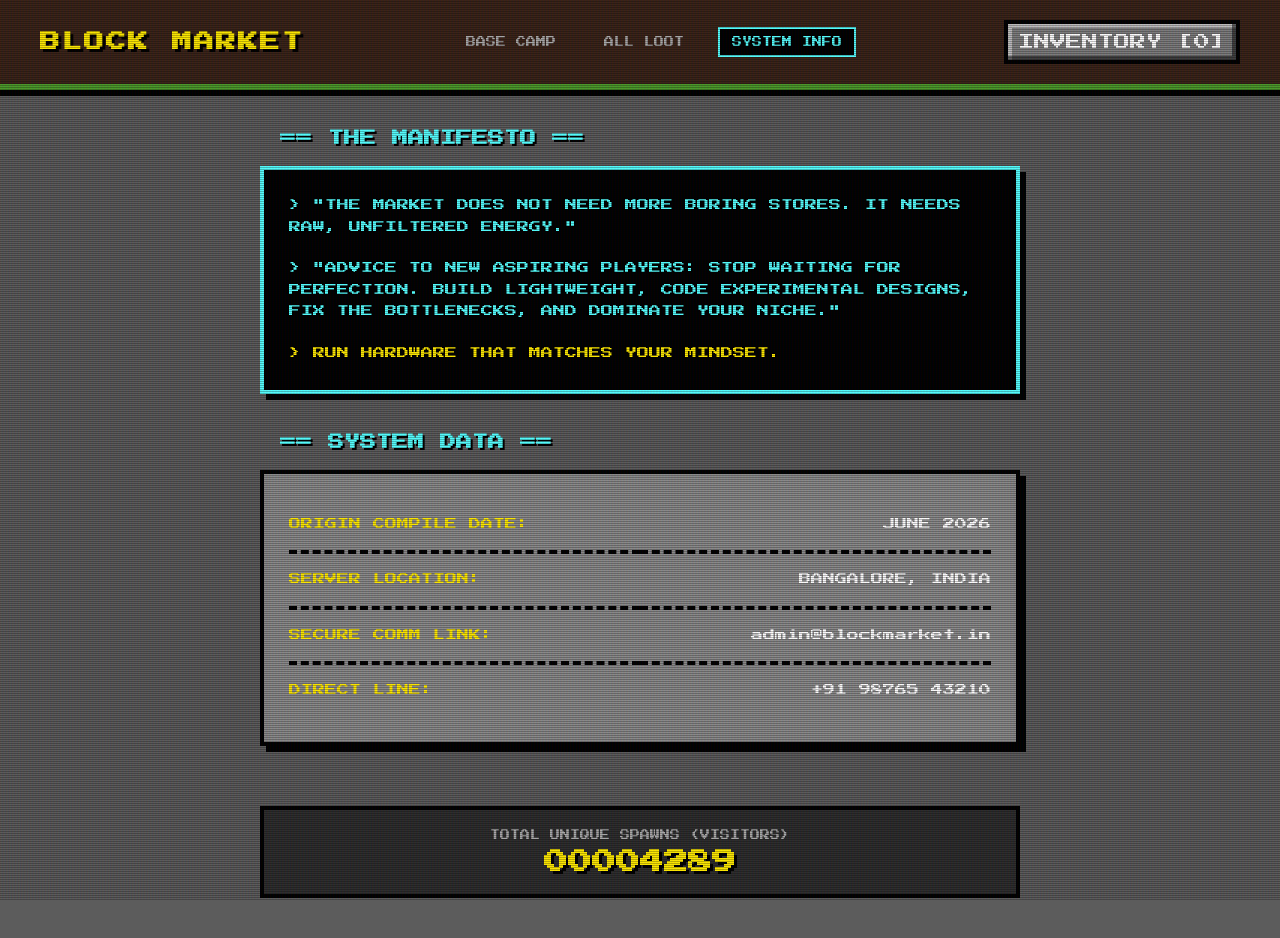
==== about.html @ bf69b3f7 "Add files via upload" ====
<!DOCTYPE html>
<html lang="en">
<head>
    <meta charset="UTF-8">
    <meta name="viewport" content="width=device-width, initial-scale=1.0">
    <title>BLOCK MARKET | System Info</title>
    <link rel="stylesheet" href="style.css">
    <link rel="stylesheet" href="https://cdn.snipcart.com/themes/v3.3.0/default/snipcart.css" />
    
    <!-- Specific CSS just for the About Page text boxes -->
    <style>
        .about-container {
            max-width: 800px;
            margin: 40px auto;
            padding: 0 20px;
        }

        .terminal-box {
            background-color: #000;
            color: #55FFFF;
            border: 4px solid #55FFFF;
            padding: 25px;
            margin-bottom: 40px;
            line-height: 1.8;
            font-size: 12px;
            box-shadow: 6px 6px 0px #000;
        }

        .block-box {
            background-color: #8B8B8B;
            border: 4px solid #000;
            padding: 25px;
            margin-bottom: 40px;
            line-height: 1.8;
            font-size: 12px;
            box-shadow: 6px 6px 0px #000;
        }

        .data-table {
            width: 100%;
            border-collapse: collapse;
        }

        .data-table td {
            padding: 15px 0;
            border-bottom: 4px dashed #000;
        }

        .highlight-yellow { color: #FFEA00; }
        .highlight-green { color: #4C9A2A; text-shadow: 1px 1px 0px #000; }
        
        /* Retro Counter */
        .counter-box {
            text-align: center;
            background-color: #2D2D2D;
            border: 4px solid #000;
            padding: 20px;
            margin-top: 60px;
        }
    </style>
</head>
<body>

    <!-- 1. BLOCKY NAVBAR (With Correct Links) -->
    <header class="navbar">
        <div class="nav-container">
            <div class="logo"><h2>BLOCK MARKET</h2></div>
            
            <nav class="category-links" style="padding: 0;">
                <a href="index.html">BASE CAMP</a>
                <a href="shop.html">ALL LOOT</a>
                <!-- This page is highlighted active -->
                <a href="about.html" style="color: #55FFFF; border-color: #55FFFF; background: #000;">SYSTEM INFO</a>
            </nav>

            <div class="cart-icon-container snipcart-checkout">
                <span class="cart-text">INVENTORY [<span id="cart-count" class="snipcart-items-count">0</span>]</span>
            </div>
        </div>
    </header>

    <!-- 2. MAIN ABOUT CONTENT -->
    <main class="about-container">
        
        <h2 class="section-title">== THE MANIFESTO ==</h2>
        
        <!-- TERMINAL QUOTE SECTION -->
        <div class="terminal-box">
            <p style="margin-bottom: 20px;">
                > "THE MARKET DOES NOT NEED MORE BORING STORES. IT NEEDS RAW, UNFILTERED ENERGY."
            </p>
            <p style="margin-bottom: 20px;">
                > "ADVICE TO NEW ASPIRING PLAYERS: STOP WAITING FOR PERFECTION. BUILD LIGHTWEIGHT, CODE EXPERIMENTAL DESIGNS, FIX THE BOTTLENECKS, AND DOMINATE YOUR NICHE."
            </p>
            <p class="highlight-yellow">
                > RUN HARDWARE THAT MATCHES YOUR MINDSET.
            </p>
        </div>

        <h2 class="section-title">== SYSTEM DATA ==</h2>

        <!-- ORIGIN DATA SECTION -->
        <div class="block-box">
            <table class="data-table">
                <tr>
                    <td class="highlight-yellow">ORIGIN COMPILE DATE:</td>
                    <td style="text-align: right;">JUNE 2026</td>
                </tr>
                <tr>
                    <td class="highlight-yellow">SERVER LOCATION:</td>
                    <td style="text-align: right;">BANGALORE, INDIA</td>
                </tr>
                <tr>
                    <td class="highlight-yellow">SECURE COMM LINK:</td>
                    <td style="text-align: right;">admin@blockmarket.in</td>
                </tr>
                <tr>
                    <td class="highlight-yellow" style="border-bottom: none;">DIRECT LINE:</td>
                    <td style="text-align: right; border-bottom: none;">+91 98765 43210</td>
                </tr>
            </table>
        </div>

        <!-- SITE COUNTER FOOTER PANEL -->
        <div class="counter-box">
            <p style="color: #AAAAAA; font-size: 10px; margin-bottom: 10px;">TOTAL UNIQUE SPAWNS (VISITORS)</p>
            <h2 id="visit-counter" class="highlight-yellow" style="font-size: 24px; text-shadow: 3px 3px 0px #000;">00004278</h2>
        </div>

    </main>

    <!-- Snipcart Engine (Required so the cart button still works here) -->
    <script async src="https://cdn.snipcart.com/themes/v3.3.0/default/snipcart.js"></script>
    <div id="snipcart" data-api-key="YTQ1NDkwMzItZmE2Yy00NmVlLWI4M2ItMmEyOTYyNTI0NjYzNjM5MTYxMDgwOTM5ODA0NjU5" hidden></div>

    <!-- Live Counter Mock Script (Purely Visual) -->
    <script>
        // Simple 8-bit counter trick to simulate live tracker updates
        let count = 4278 + Math.floor(Math.random() * 12);
        document.getElementById('visit-counter').innerText = String(count).padStart(8, '0');
    </script>

</body>
</html>
---- style.css ----
/* =========================================
   BLOCK MARKET : MASTER STYLESHEET
   UI: 8-Bit Retro / Hacker Terminal
========================================= */

/* IMPORT GOOGLE PIXEL FONT */
@import url('https://fonts.googleapis.com/css2?family=Press+Start+2P&display=swap');

* {
    margin: 0;
    padding: 0;
    box-sizing: border-box;
    font-family: 'Press Start 2P', cursive;
    /* NEW: Custom Retro Crosshair Cursor */
    cursor: crosshair; 
}

body {
    background-color: #5C5C5C; /* Stone Gray */
    color: #FFFFFF;
    position: relative;
    overflow-x: hidden;
}

/* =========================================
   NEW FEATURE: CRT SCANLINE OVERLAY
========================================= */
body::after {
    content: " ";
    display: block;
    position: fixed;
    top: 0;
    left: 0;
    bottom: 0;
    right: 0;
    background: linear-gradient(rgba(18, 16, 16, 0) 50%, rgba(0, 0, 0, 0.25) 50%), linear-gradient(90deg, rgba(255, 0, 0, 0.06), rgba(0, 255, 0, 0.02), rgba(0, 0, 255, 0.06));
    z-index: 999;
    background-size: 100% 2px, 3px 100%;
    pointer-events: none; /* Ensures you can still click buttons through the effect */
}

/* =========================================
   NAVBAR & HEADER
========================================= */
.navbar {
    background-color: #3A2318; /* Dirt Brown */
    border-bottom: 6px solid #4C9A2A; /* Grass Green */
    padding: 20px;
    position: sticky;
    top: 0;
    z-index: 100;
    box-shadow: 0px 6px 0px #000000;
}

.nav-container {
    max-width: 1200px;
    margin: 0 auto;
    display: flex;
    justify-content: space-between;
    align-items: center;
}

.logo h2 {
    font-size: 20px;
    color: #FFEA00;
    text-shadow: 3px 3px 0px #000000;
    letter-spacing: 2px;
}

.cart-icon-container {
    background-color: #7D7D7D;
    border: 4px solid #000;
    padding: 10px;
    box-shadow: inset -4px -4px 0px rgba(0,0,0,0.5), inset 4px 4px 0px rgba(255,255,255,0.5);
    transition: transform 0.1s;
}

.cart-icon-container:active {
    transform: translateY(4px);
    box-shadow: inset 4px 4px 0px rgba(0,0,0,0.5);
}

/* =========================================
   CATEGORY LINKS BAR (SHEIN STYLE)
========================================= */
.category-bar {
    background-color: #2D2D2D;
    padding: 15px 0;
    overflow-x: auto;
    white-space: nowrap;
    border-bottom: 4px solid #000;
}

.category-links {
    max-width: 1200px;
    margin: 0 auto;
    display: flex;
    gap: 20px;
    padding: 0 20px;
}

.category-links a {
    color: #AAAAAA;
    text-decoration: none;
    font-size: 10px;
    padding: 8px 12px;
    border: 2px solid transparent;
    transition: all 0.2s;
}

.category-links a:hover {
    color: #55FFFF;
    border: 2px dashed #55FFFF;
    background-color: #000;
}

/* =========================================
   HORIZONTAL SLIDER CONFIGURATION
========================================= */
.section-title {
    max-width: 1200px;
    margin: 40px auto 20px auto;
    padding: 0 20px;
    font-size: 16px;
    color: #55FFFF; /* Diamond Blue */
    text-shadow: 2px 2px 0px #000;
    animation: blink 2s infinite; /* Retro blinking text */
}

@keyframes blink {
    0%, 100% { opacity: 1; }
    50% { opacity: 0.8; }
}

.slider-container {
    max-width: 1200px;
    margin: 0 auto 40px auto;
    padding: 10px 20px;
    display: flex;
    overflow-x: auto;
    scroll-snap-type: x mandatory;
    gap: 20px;
    padding-bottom: 20px;
}

.slider-container::-webkit-scrollbar {
    height: 12px;
}
.slider-container::-webkit-scrollbar-track {
    background: #222;
    border: 2px solid #000;
}
.slider-container::-webkit-scrollbar-thumb {
    background: #FFEA00;
    border: 2px solid #000;
}

/* =========================================
   8-BIT PRODUCT CARDS
========================================= */
.product-card {
    min-width: 280px;
    background-color: #8B8B8B;
    border: 4px solid #000;
    padding: 10px;
    scroll-snap-align: start;
    position: relative;
    box-shadow: 6px 6px 0px #000;
    transition: transform 0.2s;
}

.product-card:hover {
    transform: translateY(-5px);
}

.img-wrapper {
    position: relative;
    width: 100%;
    height: 250px;
    border: 4px solid #000;
    background-color: #000;
    overflow: hidden;
    margin-bottom: 15px;
}

.img-wrapper img {
    position: absolute;
    top: 0;
    left: 0;
    width: 100%;
    height: 100%;
    object-fit: cover;
    transition: opacity 0.3s ease;
    /* Optional: Pixelate images slightly for more retro feel */
    image-rendering: pixelated; 
}

.product-card:hover .primary-img {
    opacity: 0; 
}

.product-name {
    font-size: 10px;
    line-height: 1.5;
    height: 30px;
    overflow: hidden;
    margin-bottom: 10px;
    color: #FFF;
}

.current-price {
    font-size: 14px;
    color: #FFEA00;
    display: block;
    margin-bottom: 15px;
    text-shadow: 2px 2px 0px #000;
}

/* =========================================
   NEW FEATURE: GLITCH HOVER BUTTON
========================================= */
.add-to-cart-btn {
    width: 100%;
    background-color: #4C9A2A;
    color: white;
    border: 4px solid #000;
    padding: 15px 10px;
    font-size: 10px;
    box-shadow: inset -4px -4px 0px rgba(0,0,0,0.3), inset 4px 4px 0px rgba(255,255,255,0.4);
    position: relative;
}

.add-to-cart-btn:hover {
    background-color: #55FFFF;
    color: #000;
    animation: glitch 0.2s linear infinite;
}

.add-to-cart-btn:active {
    box-shadow: inset 4px 4px 0px rgba(0,0,0,0.5);
    background-color: #FF2222;
    color: #FFF;
}

@keyframes glitch {
    0% { transform: translate(0) }
    20% { transform: translate(-2px, 2px) }
    40% { transform: translate(-2px, -2px) }
    60% { transform: translate(2px, 2px) }
    80% { transform: translate(2px, -2px) }
    100% { transform: translate(0) }
}
/* =========================================
   HERO BANNERS (OFFICE VS CASUAL)
========================================= */
.hero-banners {
    max-width: 1200px;
    margin: 30px auto;
    display: grid;
    grid-template-columns: 1fr 1fr; /* Two columns side by side */
    gap: 30px;
    padding: 0 20px;
}

.banner-card {
    background-color: #000;
    border: 4px solid #fff;
    box-shadow: 8px 8px 0px #000;
    position: relative;
    overflow: hidden;
    display: flex;
    flex-direction: column;
    transition: transform 0.2s;
}

.banner-card:hover {
    transform: translate(-4px, -4px);
    box-shadow: 12px 12px 0px #000;
}

/* Dedication Theme (Cyan) */
.dedication-card { border-color: #55FFFF; }
.dedication-card .banner-quote { color: #55FFFF; }

/* Roast Theme (Red) */
.roast-card { border-color: #FF2222; }
.roast-card .banner-quote { color: #FF2222; }

/* Image Setup */
.banner-img-wrapper {
    position: relative;
    width: 100%;
    height: 450px; /* Tall, premium look */
    background-color: #222;
    border-bottom: 4px solid #000;
}

.banner-img-wrapper img {
    position: absolute;
    top: 0;
    left: 0;
    width: 100%;
    height: 100%;
    object-fit: cover;
    transition: opacity 0.3s ease;
    filter: grayscale(30%) contrast(120%); /* Adds a gritty, retro texture to the photos */
}

/* The Hover Trick */
.banner-card:hover .primary-img {
    opacity: 0;
}

/* The Text Box */
.banner-quote {
    padding: 25px;
    font-size: 14px;
    line-height: 1.8;
    text-align: center;
    background-color: #111;
    font-weight: bold;
}

/* Mobile Responsiveness (Stacks them on top of each other on phones) */
@media (max-width: 768px) {
    .hero-banners {
        grid-template-columns: 1fr;
    }
    .banner-img-wrapper {
        height: 350px;
    }
}
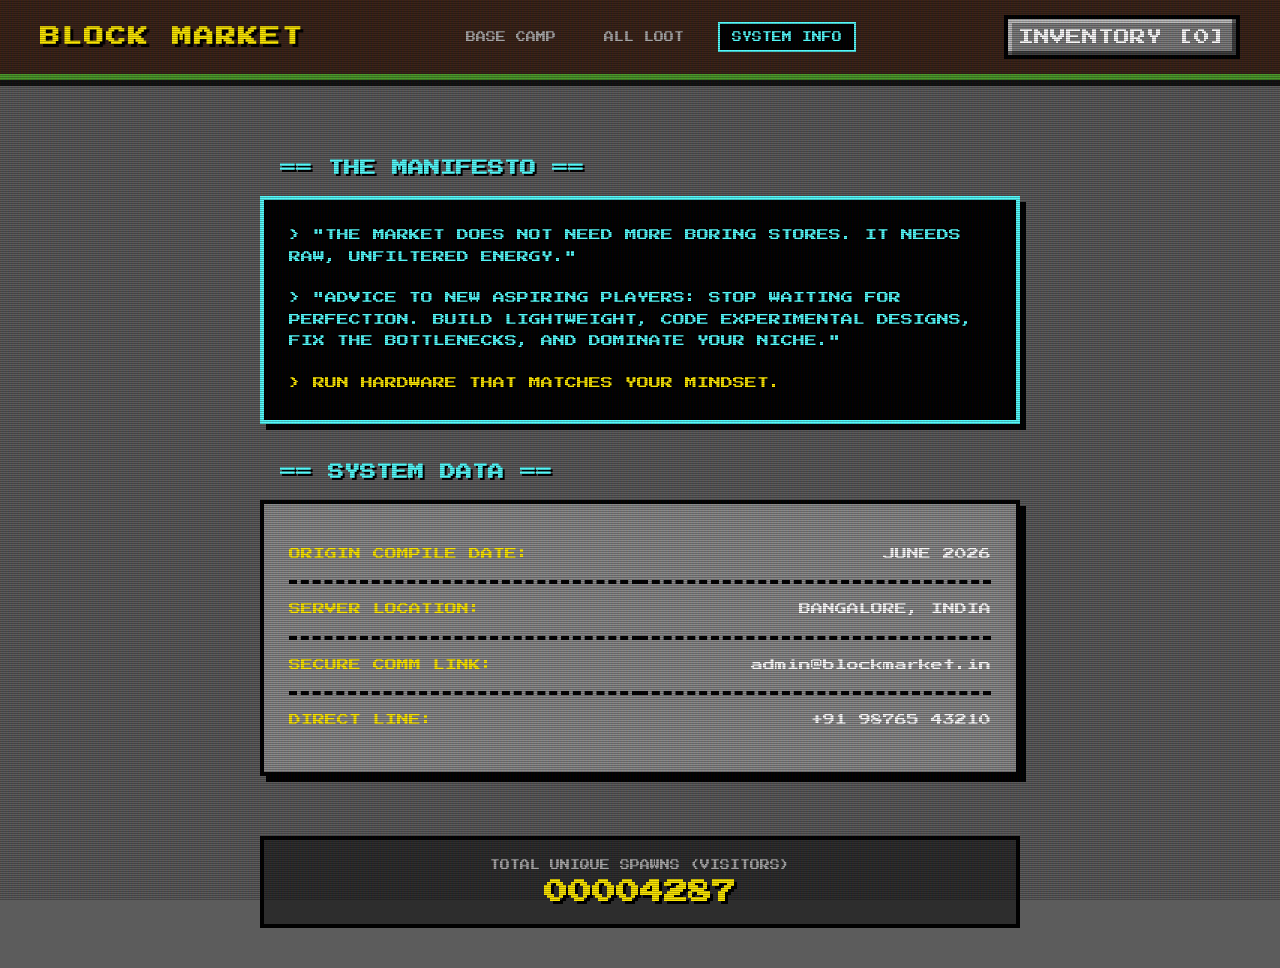
==== commit c2f08b2d: "Add files via upload" ====
--- a/about.html
+++ b/about.html
@@ -4,6 +4,9 @@
     <meta charset="UTF-8">
     <meta name="viewport" content="width=device-width, initial-scale=1.0">
     <title>BLOCK MARKET | System Info</title>
+    <meta name="description" content="Block Market: Underground streetwear, Y2K archive fashion, and retro tech apparel based in Bangalore.">
+    <meta name="keywords" content="Block market store, streetwear India, archive fashion bangalore, retro clothing, hacker apparel">
+    <meta name="author" content="Block Market">
     <link rel="stylesheet" href="style.css">
     <link rel="stylesheet" href="https://cdn.snipcart.com/themes/v3.3.0/default/snipcart.css" />
     
--- a/style.css
+++ b/style.css
@@ -38,20 +38,29 @@
     background-size: 100% 2px, 3px 100%;
     pointer-events: none; /* Ensures you can still click buttons through the effect */
 }
-
-/* =========================================
-   NAVBAR & HEADER
+/* =========================================
+   FIXED APP-STYLE NAVBAR
 ========================================= */
 .navbar {
-    background-color: #3A2318; /* Dirt Brown */
-    border-bottom: 6px solid #4C9A2A; /* Grass Green */
-    padding: 20px;
-    position: sticky;
+    background-color: #3A2318;
+    border-bottom: 6px solid #4C9A2A;
+    padding: 15px 20px;
+    
+    /* THESE 4 LINES MAKE IT STICK TO THE TOP FOREVER */
+    position: fixed;
     top: 0;
-    z-index: 100;
-    box-shadow: 0px 6px 0px #000000;
-}
-
+    left: 0;
+    width: 100%;
+    z-index: 999;
+    box-shadow: 0px 6px 0px rgba(0,0,0,0.8);
+}
+
+/* Because the navbar is fixed, we need to push the rest of the website down so it doesn't hide behind the navbar */
+body {
+    background-color: #5C5C5C;
+    color: #FFFFFF;
+    padding-top: 80px; /* Pushes content down below the fixed header */
+}
 .nav-container {
     max-width: 1200px;
     margin: 0 auto;
@@ -329,4 +338,268 @@
     .banner-img-wrapper {
         height: 350px;
     }
+}
+/* 6. Fix the scrolling announcement bar for Mobile */
+    .announcement-bar {
+        top: 55px; /* Mobile navbar is shorter, so we move it up slightly */
+        font-size: 8px;
+        padding: 6px 0;
+    }
+    
+    body {
+        padding-top: 90px; /* Make room on mobile */
+    }
+/* Update your body padding to make room for BOTH fixed bars */
+body {
+    background-color: #5C5C5C;
+    color: #FFFFFF;
+    padding-top: 120px; /* Pushes content safely down */
+}
+
+.scrolling-text {
+    display: inline-block;
+    font-size: 10px;
+    font-weight: bold;
+    animation: scroll-left 20s linear infinite;
+}
+
+.scrolling-text span {
+    margin-right: 40px; /* Space between the phrases */
+}
+
+@keyframes scroll-left {
+    0% { transform: translateX(0%); }
+    100% { transform: translateX(-50%); }
+}
+
+/* =========================================
+   MOVING HERO POSTER
+========================================= */
+.moving-hero {
+    width: 100%;
+    height: 60vh; /* Takes up 60% of the screen height */
+    /* Swap this URL with your own downloaded image later! */
+    background-image: url('https://images.unsplash.com/photo-1550745165-9bc0b252726f?w=1600'); 
+    background-size: cover;
+    background-position: left center;
+    border-bottom: 6px solid #4C9A2A;
+    position: relative;
+    animation: pan-image 15s linear infinite alternate; /* The moving effect */
+}
+
+@keyframes pan-image {
+    0% { background-position: 0% 50%; }
+    100% { background-position: 100% 50%; }
+}
+
+.hero-overlay {
+    position: absolute;
+    top: 0; left: 0; right: 0; bottom: 0;
+    background: rgba(0, 0, 0, 0.6); /* Darkens the image so text is readable */
+    display: flex;
+    flex-direction: column;
+    justify-content: center;
+    align-items: center;
+    text-align: center;
+    padding: 20px;
+}
+
+.hero-title {
+    font-size: 40px;
+    color: #55FFFF;
+    text-shadow: 6px 6px 0px #000;
+    margin-bottom: 15px;
+    letter-spacing: 4px;
+}
+
+.hero-subtitle {
+    font-size: 12px;
+    color: #FFF;
+    background-color: #000;
+    padding: 10px 20px;
+    border: 2px solid #55FFFF;
+}
+/* =========================================
+   FIXED ANNOUNCEMENT BAR (DESKTOP)
+========================================= */
+.announcement-bar {
+    background-color: #FFEA00;
+    color: #000;
+    padding: 10px 0;
+    overflow: hidden;
+    white-space: nowrap;
+    border-bottom: 4px solid #000;
+    position: fixed;
+    
+    /* CHANGE THIS NUMBER: Increase it to push the bar further down */
+    top: 85px; 
+    
+    left: 0;
+    width: 100%;
+    z-index: 998; 
+}
+
+/* Pushes the main website down so it doesn't hide behind the bars */
+body {
+    padding-top: 150px; /* Increased to make room for the lower bar */
+}
+
+/* Pushes the main website down so it doesn't hide behind the two fixed headers */
+body {
+    padding-top: 120px; 
+}
+
+
+/* =========================================
+   MOBILE APP UI OVERRIDE (MAX 768px)
+========================================= */
+@media (max-width: 768px) {
+    
+    /* 1. Compact Navbar */
+    .navbar { padding: 10px 15px; }
+    .logo h2 { font-size: 14px; }
+    .cart-icon-container { padding: 5px; font-size: 10px; }
+
+    /* 2. Fix Body & Announcement Bar for Mobile Heights */
+    .announcement-bar {
+        /* CHANGE THIS NUMBER: Increase to push down on phones */
+        top: 70px; 
+        
+        font-size: 8px;
+        padding: 6px 0;
+    }
+    
+    body { 
+        padding-top: 120px; /* Increased to make room */
+    }
+    body { padding-top: 90px; }
+
+    /* 3. The 2-Column Zynculture Product Grid */
+    .shop-grid {
+        grid-template-columns: repeat(2, 1fr);
+        gap: 10px;
+        padding: 10px;
+    }
+
+    /* 4. Shrink the Product Cards */
+    .product-card {
+        min-width: 100%;
+        padding: 8px;
+        border: 3px solid #000;
+        box-shadow: 4px 4px 0px #000;
+    }
+
+    .img-wrapper {
+        height: 160px;
+        border: 3px solid #000;
+        margin-bottom: 10px;
+    }
+
+    .product-name {
+        font-size: 8px;
+        height: 24px;
+        margin-bottom: 5px;
+    }
+
+    .current-price {
+        font-size: 12px;
+        margin-bottom: 10px;
+    }
+
+    .add-to-cart-btn {
+        font-size: 8px;
+        padding: 10px 5px;
+        border: 3px solid #000;
+    }
+
+    /* 5. Compact Category Links */
+    .category-links a {
+        font-size: 9px;
+        padding: 6px 8px;
+    }
+}
+/* =========================================
+   FOOTER & SOCIAL ICONS CORRECTION
+========================================= */
+.site-footer {
+    background-color: #2D2D2D;
+    border-top: 6px solid #000;
+    text-align: center;
+    padding: 30px 20px;
+    margin-top: 60px;
+}
+
+.social-links {
+    display: flex;
+    justify-content: center;
+    gap: 25px;
+    margin-bottom: 15px;
+}
+
+/* THIS FORCES THE IMAGE TO STAY SMALL */
+.social-icon img {
+    width: 32px;  /* Forces width to 32 pixels */
+    height: 32px; /* Forces height to 32 pixels */
+    object-fit: contain; /* Prevents stretching */
+    filter: grayscale(100%) brightness(200%); 
+    transition: transform 0.2s, filter 0.2s;
+}
+
+.social-icon:hover img {
+    transform: translateY(-3px);
+    filter: grayscale(0%) brightness(100%); 
+}
+
+.footer-text {
+    font-size: 10px;
+    color: #888;
+}
+/* =========================================
+   LOGIN MODAL UI
+========================================= */
+.modal-overlay {
+    position: fixed;
+    top: 0; left: 0; width: 100%; height: 100%;
+    background: rgba(0, 0, 0, 0.9); /* Dark background */
+    z-index: 9999; /* Highest number so it covers EVERYTHING */
+    display: none; /* Hidden by default until JavaScript checks it */
+    justify-content: center;
+    align-items: center;
+}
+
+.login-box {
+    background-color: #000;
+    border: 4px solid #55FFFF;
+    padding: 40px;
+    text-align: center;
+    box-shadow: 10px 10px 0px #000;
+    width: 90%;
+    max-width: 400px;
+}
+
+.retro-input {
+    width: 100%;
+    padding: 15px;
+    background-color: #222;
+    border: 2px solid #FFF;
+    color: #55FFFF;
+    font-family: monospace;
+    font-size: 16px;
+    margin-bottom: 20px;
+    text-align: center;
+}
+
+.retro-btn {
+    width: 100%;
+    padding: 15px;
+    background-color: #55FFFF;
+    color: #000;
+    border: 3px solid #000;
+    font-weight: bold;
+    cursor: pointer;
+    font-family: monospace;
+}
+
+.retro-btn:hover {
+    background-color: #FFF;
 }
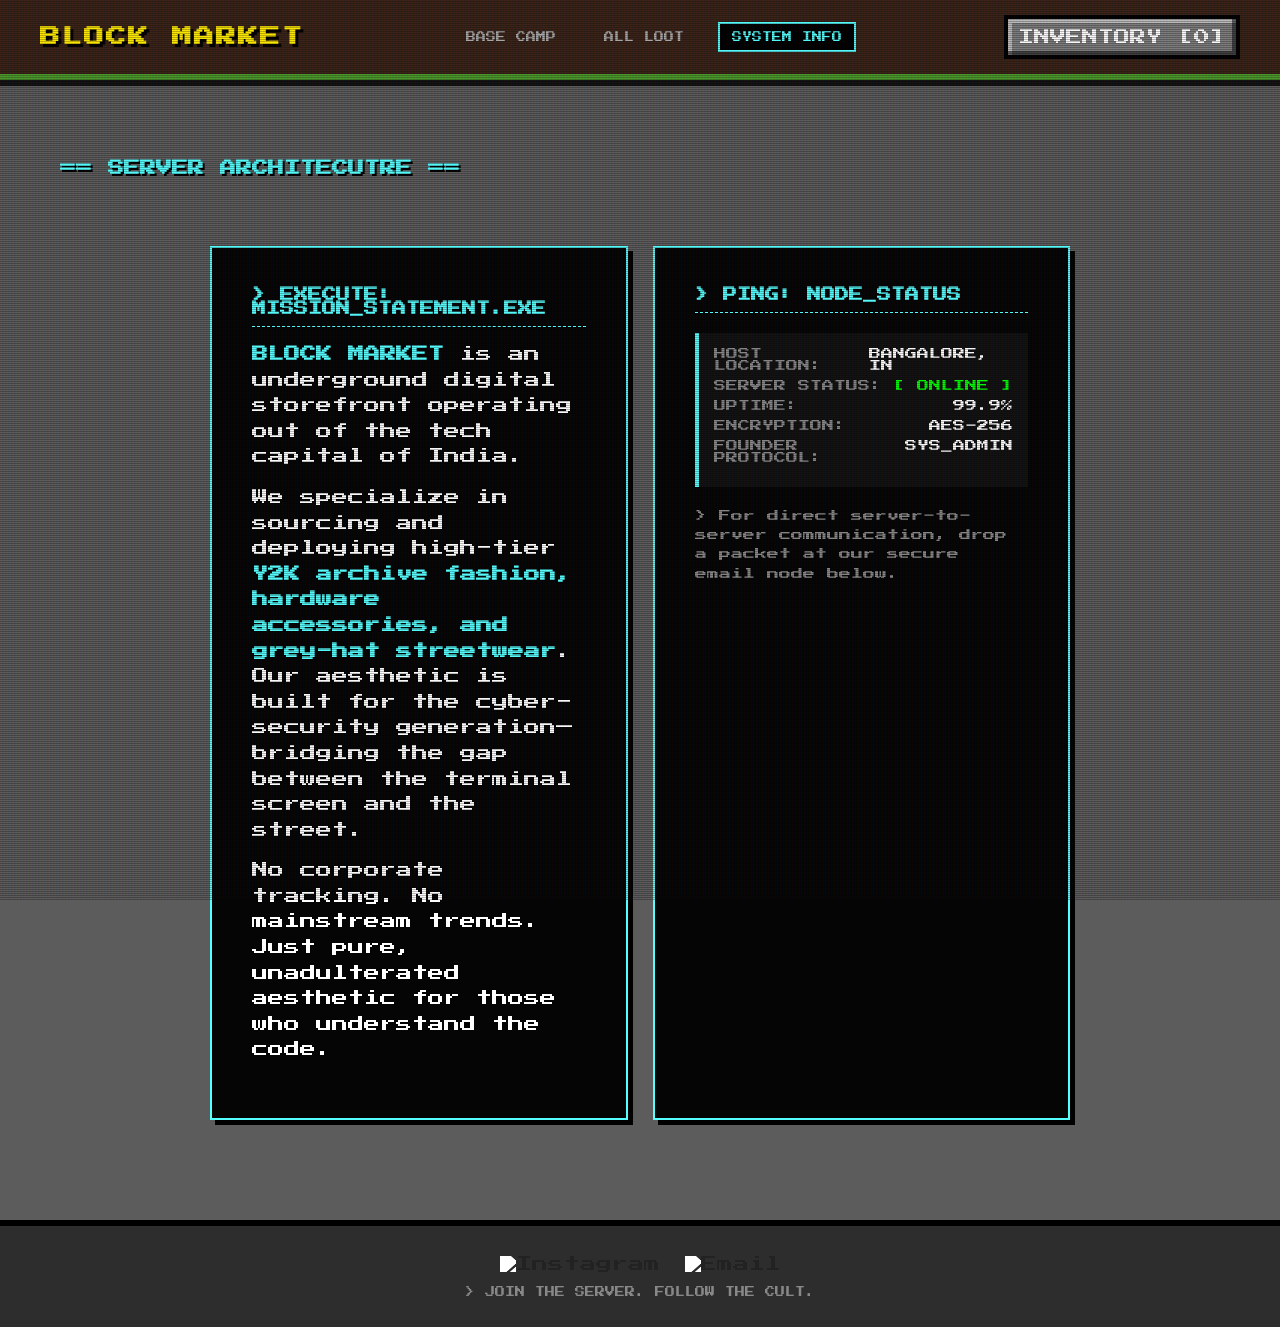
==== commit 88e6bf9b: "Add files via upload" ====
--- a/about.html
+++ b/about.html
@@ -2,69 +2,97 @@
 <html lang="en">
 <head>
     <meta charset="UTF-8">
-    <meta name="viewport" content="width=device-width, initial-scale=1.0">
+    <!-- THIS LINE IS THE SECRET TO MOBILE RESPONSIVENESS -->
+    <meta name="viewport" content="width=device-width, initial-scale=1.0, maximum-scale=1.0, user-scalable=no">
     <title>BLOCK MARKET | System Info</title>
+    
+    <!-- SEO HACKS -->
     <meta name="description" content="Block Market: Underground streetwear, Y2K archive fashion, and retro tech apparel based in Bangalore.">
     <meta name="keywords" content="Block market store, streetwear India, archive fashion bangalore, retro clothing, hacker apparel">
     <meta name="author" content="Block Market">
+    
+    <!-- CSS LINKS -->
     <link rel="stylesheet" href="style.css">
     <link rel="stylesheet" href="https://cdn.snipcart.com/themes/v3.3.0/default/snipcart.css" />
     
-    <!-- Specific CSS just for the About Page text boxes -->
+    <!-- =========================================
+         MOBILE-FIRST ABOUT PAGE CSS
+    ========================================= -->
     <style>
-        .about-container {
-            max-width: 800px;
-            margin: 40px auto;
-            padding: 0 20px;
+        /* Base Container - Defaults to Mobile */
+        .about-wrapper {
+            max-width: 900px;
+            margin: 30px auto;
+            padding: 15px;
+            display: flex;
+            flex-direction: column; /* Stacks items vertically on phones */
+            gap: 25px;
         }
 
-        .terminal-box {
-            background-color: #000;
-            color: #55FFFF;
-            border: 4px solid #55FFFF;
-            padding: 25px;
-            margin-bottom: 40px;
-            line-height: 1.8;
-            font-size: 12px;
-            box-shadow: 6px 6px 0px #000;
+        .terminal-panel {
+            background-color: #050505;
+            border: 2px solid #55FFFF;
+            padding: 20px;
+            box-shadow: 5px 5px 0px #000;
         }
 
-        .block-box {
-            background-color: #8B8B8B;
-            border: 4px solid #000;
-            padding: 25px;
-            margin-bottom: 40px;
-            line-height: 1.8;
-            font-size: 12px;
-            box-shadow: 6px 6px 0px #000;
+        .terminal-header {
+            border-bottom: 1px dashed #55FFFF;
+            padding-bottom: 10px;
+            margin-bottom: 15px;
+            color: #55FFFF;
+            font-size: 14px;
+            font-weight: bold;
         }
 
-        .data-table {
-            width: 100%;
-            border-collapse: collapse;
+        .terminal-text {
+            color: #FFF;
+            font-size: 14px;
+            line-height: 1.6;
+            margin-bottom: 15px;
         }
 
-        .data-table td {
-            padding: 15px 0;
-            border-bottom: 4px dashed #000;
+        .highlight-text {
+            color: #55FFFF;
+            font-weight: bold;
         }
 
-        .highlight-yellow { color: #FFEA00; }
-        .highlight-green { color: #4C9A2A; text-shadow: 1px 1px 0px #000; }
-        
-        /* Retro Counter */
-        .counter-box {
-            text-align: center;
-            background-color: #2D2D2D;
-            border: 4px solid #000;
-            padding: 20px;
-            margin-top: 60px;
+        .server-stats {
+            background: #111;
+            padding: 15px;
+            border-left: 4px solid #55FFFF;
+            margin-top: 20px;
+        }
+
+        .stat-line {
+            display: flex;
+            justify-content: space-between;
+            font-size: 12px;
+            margin-bottom: 8px;
+            color: #888;
+        }
+
+        /* DESKTOP OVERRIDE: If screen is wider than 768px (Tablets/PCs) */
+        @media (min-width: 768px) {
+            .about-wrapper {
+                flex-direction: row; /* Puts items side-by-side on PC */
+                padding: 40px 20px;
+            }
+            .terminal-panel {
+                flex: 1; /* Makes boxes equal width */
+                padding: 40px;
+            }
+            .terminal-text {
+                font-size: 16px;
+            }
         }
     </style>
 </head>
 <body>
 
-    <!-- 1. BLOCKY NAVBAR (With Correct Links) -->
+    <!-- =========================================
+         1. BLOCKY NAVBAR 
+    ========================================= -->
     <header class="navbar">
         <div class="nav-container">
             <div class="logo"><h2>BLOCK MARKET</h2></div>
@@ -72,7 +100,7 @@
             <nav class="category-links" style="padding: 0;">
                 <a href="index.html">BASE CAMP</a>
                 <a href="shop.html">ALL LOOT</a>
-                <!-- This page is highlighted active -->
+                <!-- SYSTEM INFO is highlighted here -->
                 <a href="about.html" style="color: #55FFFF; border-color: #55FFFF; background: #000;">SYSTEM INFO</a>
             </nav>
 
@@ -82,66 +110,81 @@
         </div>
     </header>
 
-    <!-- 2. MAIN ABOUT CONTENT -->
-    <main class="about-container">
+    <!-- =========================================
+         2. MOBILE-ORIENTED ABOUT CONTENT
+    ========================================= -->
+    <h2 class="section-title" style="margin-top: 40px;">== SERVER ARCHITECUTRE ==</h2>
+
+    <div class="about-wrapper">
         
-        <h2 class="section-title">== THE MANIFESTO ==</h2>
-        
-        <!-- TERMINAL QUOTE SECTION -->
-        <div class="terminal-box">
-            <p style="margin-bottom: 20px;">
-                > "THE MARKET DOES NOT NEED MORE BORING STORES. IT NEEDS RAW, UNFILTERED ENERGY."
+        <!-- LEFT PANEL: The Lore / Mission -->
+        <div class="terminal-panel">
+            <div class="terminal-header">> EXECUTE: MISSION_STATEMENT.EXE</div>
+            <p class="terminal-text">
+                <span class="highlight-text">BLOCK MARKET</span> is an underground digital storefront operating out of the tech capital of India. 
             </p>
-            <p style="margin-bottom: 20px;">
-                > "ADVICE TO NEW ASPIRING PLAYERS: STOP WAITING FOR PERFECTION. BUILD LIGHTWEIGHT, CODE EXPERIMENTAL DESIGNS, FIX THE BOTTLENECKS, AND DOMINATE YOUR NICHE."
+            <p class="terminal-text">
+                We specialize in sourcing and deploying high-tier <span class="highlight-text">Y2K archive fashion, hardware accessories, and grey-hat streetwear</span>. Our aesthetic is built for the cyber-security generation—bridging the gap between the terminal screen and the street.
             </p>
-            <p class="highlight-yellow">
-                > RUN HARDWARE THAT MATCHES YOUR MINDSET.
+            <p class="terminal-text">
+                No corporate tracking. No mainstream trends. Just pure, unadulterated aesthetic for those who understand the code.
             </p>
         </div>
 
-        <h2 class="section-title">== SYSTEM DATA ==</h2>
+        <!-- RIGHT PANEL: Server Stats & Location -->
+        <div class="terminal-panel">
+            <div class="terminal-header">> PING: NODE_STATUS</div>
+            
+            <div class="server-stats">
+                <div class="stat-line">
+                    <span>HOST LOCATION:</span>
+                    <span style="color: #FFF;">BANGALORE, IN</span>
+                </div>
+                <div class="stat-line">
+                    <span>SERVER STATUS:</span>
+                    <span style="color: #00FF00;">[ ONLINE ]</span>
+                </div>
+                <div class="stat-line">
+                    <span>UPTIME:</span>
+                    <span style="color: #FFF;">99.9%</span>
+                </div>
+                <div class="stat-line">
+                    <span>ENCRYPTION:</span>
+                    <span style="color: #FFF;">AES-256</span>
+                </div>
+                <div class="stat-line">
+                    <span>FOUNDER PROTOCOL:</span>
+                    <span style="color: #FFF;">SYS_ADMIN</span>
+                </div>
+            </div>
 
-        <!-- ORIGIN DATA SECTION -->
-        <div class="block-box">
-            <table class="data-table">
-                <tr>
-                    <td class="highlight-yellow">ORIGIN COMPILE DATE:</td>
-                    <td style="text-align: right;">JUNE 2026</td>
-                </tr>
-                <tr>
-                    <td class="highlight-yellow">SERVER LOCATION:</td>
-                    <td style="text-align: right;">BANGALORE, INDIA</td>
-                </tr>
-                <tr>
-                    <td class="highlight-yellow">SECURE COMM LINK:</td>
-                    <td style="text-align: right;">admin@blockmarket.in</td>
-                </tr>
-                <tr>
-                    <td class="highlight-yellow" style="border-bottom: none;">DIRECT LINE:</td>
-                    <td style="text-align: right; border-bottom: none;">+91 98765 43210</td>
-                </tr>
-            </table>
+            <p class="terminal-text" style="margin-top: 20px; font-size: 12px; color: #888;">
+                > For direct server-to-server communication, drop a packet at our secure email node below.
+            </p>
         </div>
 
-        <!-- SITE COUNTER FOOTER PANEL -->
-        <div class="counter-box">
-            <p style="color: #AAAAAA; font-size: 10px; margin-bottom: 10px;">TOTAL UNIQUE SPAWNS (VISITORS)</p>
-            <h2 id="visit-counter" class="highlight-yellow" style="font-size: 24px; text-shadow: 3px 3px 0px #000;">00004278</h2>
+    </div>
+
+    <!-- =========================================
+         3. FOOTER & SOCIAL LINKS
+    ========================================= -->
+    <footer class="site-footer">
+        <div class="social-links">
+            <a href="https://www.instagram.com/your_profile_username/" target="_blank" class="social-icon">
+                <img src="https://cdn-icons-png.flaticon.com/512/1384/1384031.png" alt="Instagram">
+            </a>
+            <a href="mailto:admin@blockmarket.in?subject=Block%20Market%20Inquiry" class="social-icon">
+                <img src="https://cdn-icons-png.flaticon.com/512/732/732200.png" alt="Email">
+            </a>
         </div>
+        <p class="footer-text">> JOIN THE SERVER. FOLLOW THE CULT.</p>
+    </footer>
 
-    </main>
-
-    <!-- Snipcart Engine (Required so the cart button still works here) -->
+    <!-- =========================================
+         4. SNIPCART ENGINE
+    ========================================= -->
     <script async src="https://cdn.snipcart.com/themes/v3.3.0/default/snipcart.js"></script>
     <div id="snipcart" data-api-key="YTQ1NDkwMzItZmE2Yy00NmVlLWI4M2ItMmEyOTYyNTI0NjYzNjM5MTYxMDgwOTM5ODA0NjU5" hidden></div>
 
-    <!-- Live Counter Mock Script (Purely Visual) -->
-    <script>
-        // Simple 8-bit counter trick to simulate live tracker updates
-        let count = 4278 + Math.floor(Math.random() * 12);
-        document.getElementById('visit-counter').innerText = String(count).padStart(8, '0');
-    </script>
-
 </body>
 </html>
--- a/style.css
+++ b/style.css
@@ -602,4 +602,18 @@
 
 .retro-btn:hover {
     background-color: #FFF;
+}
+/* =========================================
+   SNIPCART ENGINE OVERRIDES
+========================================= */
+/* Forces the entire Snipcart checkout to sit above the fixed navbar */
+#snipcart, 
+.snipcart-modal__container {
+    z-index: 99999 !important; 
+}
+
+/* Optional: Pushes the cart down slightly if you still want the navbar visible */
+/* Only use this if the z-index fix above isn't exactly what you want */
+.snipcart-cart-header {
+    margin-top: 40px !important; 
 }
